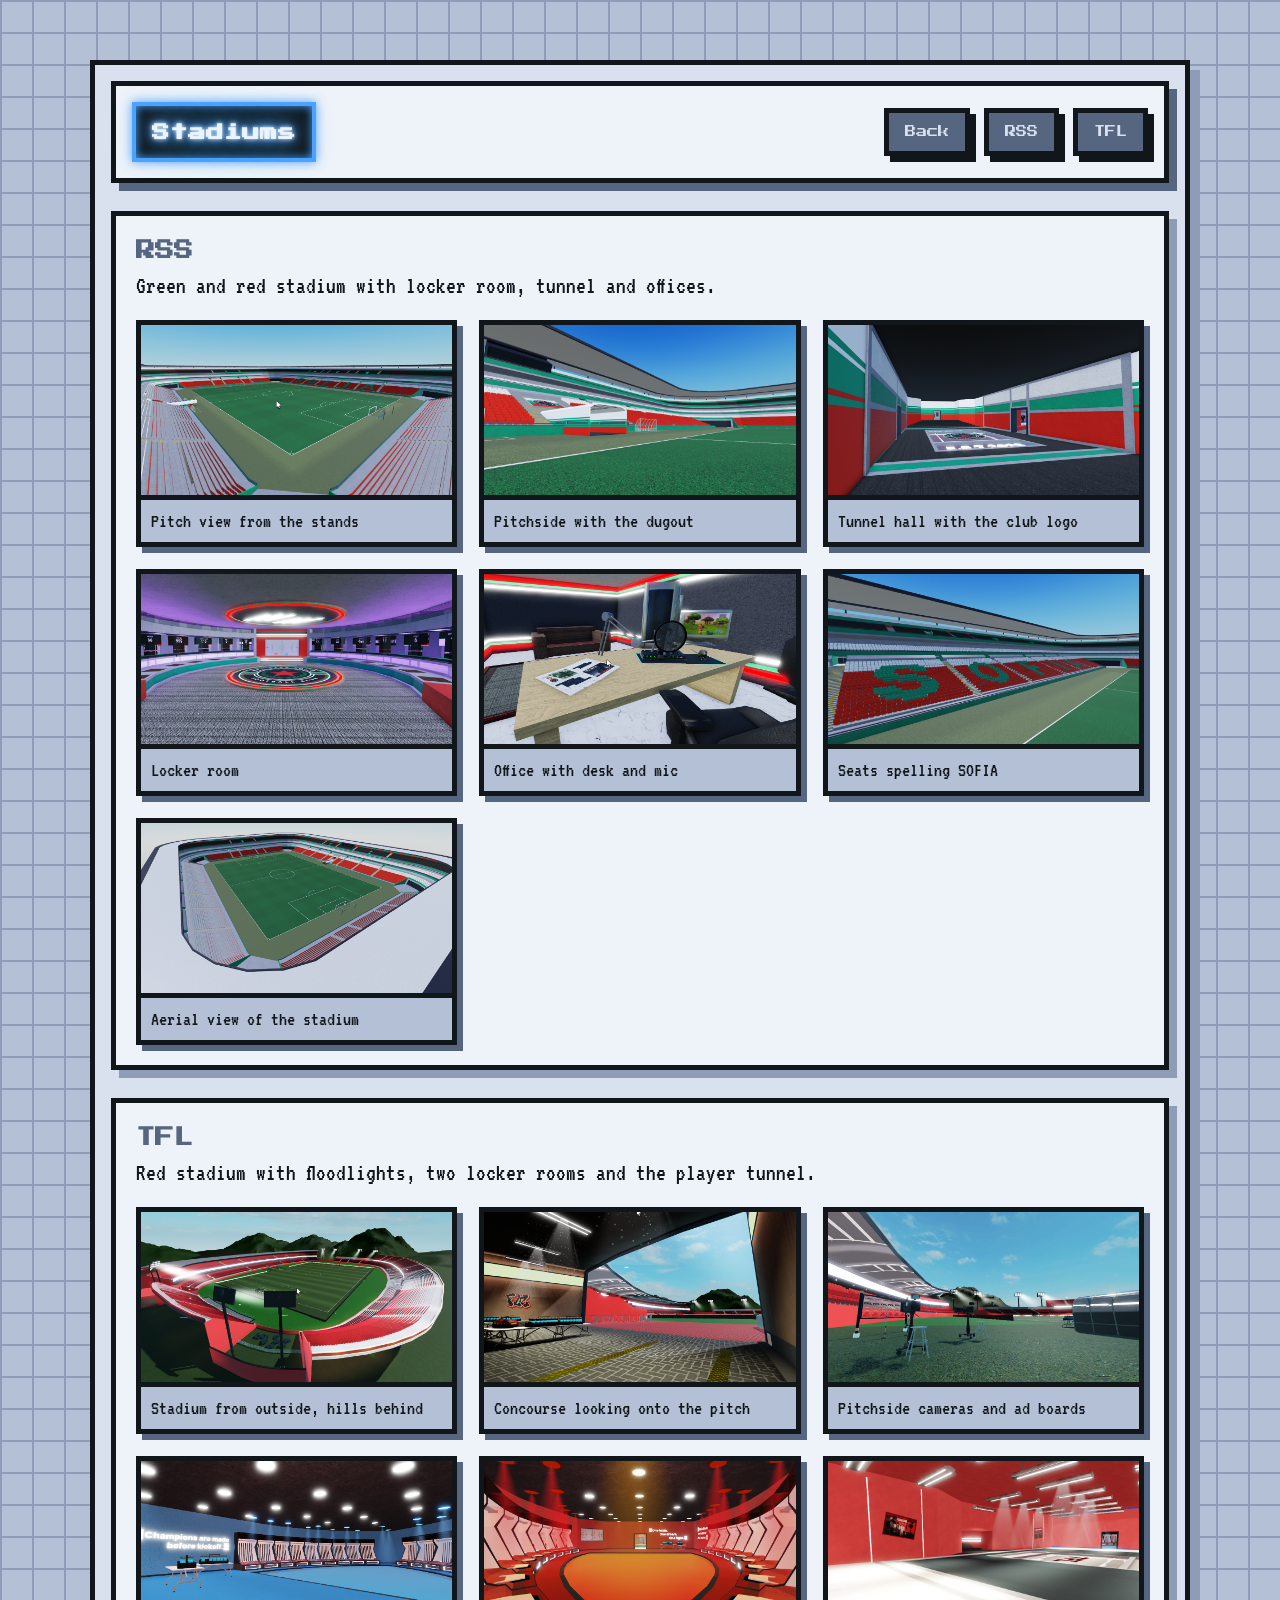
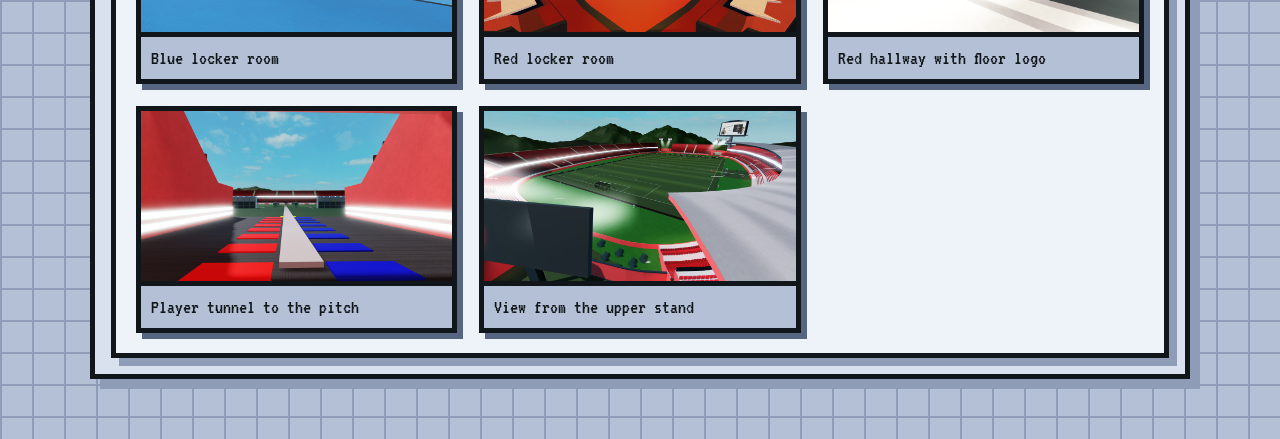
==== stad/stad.html @ 602bb1d6 "Creating onemore page to show off the work" ====
<!DOCTYPE html>
<html lang="en">
<head>
    <meta charset="UTF-8">
    <meta name="viewport" content="width=device-width, initial-scale=1.0">
    <title>Stadiums | Josey</title>
    <link rel="stylesheet" href="stad.css">
</head>
<body>
    <div class="Container">

        <!-- Top bar: title + links -->
        <div class="Top">
            <h1>Stadiums</h1>
            <nav class="Tabs">
                <a class="Btn" href="../../index.html">Back</a>
                <a class="Btn" href="#RSS">RSS</a>
                <a class="Btn" href="#TFL">TFL</a>
            </nav>
        </div>

        <section class="Section" id="RSS">
            <h2>RSS</h2>
            <p>Green and red stadium with locker room, tunnel and offices.</p>
            <div class="Grid">
                <a class="Shot" href="#RSS-SS1">
                    <figure style="margin:0">
                        <img src="RSS/SS1.png" alt="RSS: Pitch view from the stands" loading="lazy">
                        <figcaption>Pitch view from the stands</figcaption>
                    </figure>
                </a>
                <a class="Shot" href="#RSS-SS2">
                    <figure style="margin:0">
                        <img src="RSS/SS2.png" alt="RSS: Pitchside with the dugout" loading="lazy">
                        <figcaption>Pitchside with the dugout</figcaption>
                    </figure>
                </a>
                <a class="Shot" href="#RSS-SS3">
                    <figure style="margin:0">
                        <img src="RSS/SS3.png" alt="RSS: Tunnel hall with the club logo" loading="lazy">
                        <figcaption>Tunnel hall with the club logo</figcaption>
                    </figure>
                </a>
                <a class="Shot" href="#RSS-SS4">
                    <figure style="margin:0">
                        <img src="RSS/SS4.png" alt="RSS: Locker room" loading="lazy">
                        <figcaption>Locker room</figcaption>
                    </figure>
                </a>
                <a class="Shot" href="#RSS-SS5">
                    <figure style="margin:0">
                        <img src="RSS/SS5.png" alt="RSS: Office with desk and mic" loading="lazy">
                        <figcaption>Office with desk and mic</figcaption>
                    </figure>
                </a>
                <a class="Shot" href="#RSS-SS6">
                    <figure style="margin:0">
                        <img src="RSS/SS6.png" alt="RSS: Seats spelling SOFIA" loading="lazy">
                        <figcaption>Seats spelling SOFIA</figcaption>
                    </figure>
                </a>
                <a class="Shot" href="#RSS-SS7">
                    <figure style="margin:0">
                        <img src="RSS/SS7.png" alt="RSS: Aerial view of the stadium" loading="lazy">
                        <figcaption>Aerial view of the stadium</figcaption>
                    </figure>
                </a>
            </div>
        </section>

        <section class="Section" id="TFL">
            <h2>TFL</h2>
            <p>Red stadium with floodlights, two locker rooms and the player tunnel.</p>
            <div class="Grid">
                <a class="Shot" href="#TFL-SS1">
                    <figure style="margin:0">
                        <img src="TFL/SS1.png" alt="TFL: Stadium from outside, hills behind" loading="lazy">
                        <figcaption>Stadium from outside, hills behind</figcaption>
                    </figure>
                </a>
                <a class="Shot" href="#TFL-SS2">
                    <figure style="margin:0">
                        <img src="TFL/SS2.png" alt="TFL: Concourse looking onto the pitch" loading="lazy">
                        <figcaption>Concourse looking onto the pitch</figcaption>
                    </figure>
                </a>
                <a class="Shot" href="#TFL-SS3">
                    <figure style="margin:0">
                        <img src="TFL/SS3.png" alt="TFL: Pitchside cameras and ad boards" loading="lazy">
                        <figcaption>Pitchside cameras and ad boards</figcaption>
                    </figure>
                </a>
                <a class="Shot" href="#TFL-SS4">
                    <figure style="margin:0">
                        <img src="TFL/SS4.png" alt="TFL: Blue locker room" loading="lazy">
                        <figcaption>Blue locker room</figcaption>
                    </figure>
                </a>
                <a class="Shot" href="#TFL-SS5">
                    <figure style="margin:0">
                        <img src="TFL/SS5.png" alt="TFL: Red locker room" loading="lazy">
                        <figcaption>Red locker room</figcaption>
                    </figure>
                </a>
                <a class="Shot" href="#TFL-SS6">
                    <figure style="margin:0">
                        <img src="TFL/SS6.png" alt="TFL: Red hallway with floor logo" loading="lazy">
                        <figcaption>Red hallway with floor logo</figcaption>
                    </figure>
                </a>
                <a class="Shot" href="#TFL-SS7">
                    <figure style="margin:0">
                        <img src="TFL/SS7.png" alt="TFL: Player tunnel to the pitch" loading="lazy">
                        <figcaption>Player tunnel to the pitch</figcaption>
                    </figure>
                </a>
                <a class="Shot" href="#TFL-SS8">
                    <figure style="margin:0">
                        <img src="TFL/SS8.png" alt="TFL: View from the upper stand" loading="lazy">
                        <figcaption>View from the upper stand</figcaption>
                    </figure>
                </a>
            </div>
        </section>

    </div>

    <!-- Lightboxes: each one opens when its id is in the URL (#RSS-SS1 etc.) -->
        <div class="Lightbox" id="RSS-SS1">
            <a class="Backdrop" href="#RSS" aria-label="Close picture"></a>
            <img src="RSS/SS1.png" alt="RSS: Pitch view from the stands">
            <p>Pitch view from the stands</p>
            <a class="Btn" href="#RSS">Close</a>
        </div>
        <div class="Lightbox" id="RSS-SS2">
            <a class="Backdrop" href="#RSS" aria-label="Close picture"></a>
            <img src="RSS/SS2.png" alt="RSS: Pitchside with the dugout">
            <p>Pitchside with the dugout</p>
            <a class="Btn" href="#RSS">Close</a>
        </div>
        <div class="Lightbox" id="RSS-SS3">
            <a class="Backdrop" href="#RSS" aria-label="Close picture"></a>
            <img src="RSS/SS3.png" alt="RSS: Tunnel hall with the club logo">
            <p>Tunnel hall with the club logo</p>
            <a class="Btn" href="#RSS">Close</a>
        </div>
        <div class="Lightbox" id="RSS-SS4">
            <a class="Backdrop" href="#RSS" aria-label="Close picture"></a>
            <img src="RSS/SS4.png" alt="RSS: Locker room">
            <p>Locker room</p>
            <a class="Btn" href="#RSS">Close</a>
        </div>
        <div class="Lightbox" id="RSS-SS5">
            <a class="Backdrop" href="#RSS" aria-label="Close picture"></a>
            <img src="RSS/SS5.png" alt="RSS: Office with desk and mic">
            <p>Office with desk and mic</p>
            <a class="Btn" href="#RSS">Close</a>
        </div>
        <div class="Lightbox" id="RSS-SS6">
            <a class="Backdrop" href="#RSS" aria-label="Close picture"></a>
            <img src="RSS/SS6.png" alt="RSS: Seats spelling SOFIA">
            <p>Seats spelling SOFIA</p>
            <a class="Btn" href="#RSS">Close</a>
        </div>
        <div class="Lightbox" id="RSS-SS7">
            <a class="Backdrop" href="#RSS" aria-label="Close picture"></a>
            <img src="RSS/SS7.png" alt="RSS: Aerial view of the stadium">
            <p>Aerial view of the stadium</p>
            <a class="Btn" href="#RSS">Close</a>
        </div>
        <div class="Lightbox" id="TFL-SS1">
            <a class="Backdrop" href="#TFL" aria-label="Close picture"></a>
            <img src="TFL/SS1.png" alt="TFL: Stadium from outside, hills behind">
            <p>Stadium from outside, hills behind</p>
            <a class="Btn" href="#TFL">Close</a>
        </div>
        <div class="Lightbox" id="TFL-SS2">
            <a class="Backdrop" href="#TFL" aria-label="Close picture"></a>
            <img src="TFL/SS2.png" alt="TFL: Concourse looking onto the pitch">
            <p>Concourse looking onto the pitch</p>
            <a class="Btn" href="#TFL">Close</a>
        </div>
        <div class="Lightbox" id="TFL-SS3">
            <a class="Backdrop" href="#TFL" aria-label="Close picture"></a>
            <img src="TFL/SS3.png" alt="TFL: Pitchside cameras and ad boards">
            <p>Pitchside cameras and ad boards</p>
            <a class="Btn" href="#TFL">Close</a>
        </div>
        <div class="Lightbox" id="TFL-SS4">
            <a class="Backdrop" href="#TFL" aria-label="Close picture"></a>
            <img src="TFL/SS4.png" alt="TFL: Blue locker room">
            <p>Blue locker room</p>
            <a class="Btn" href="#TFL">Close</a>
        </div>
        <div class="Lightbox" id="TFL-SS5">
            <a class="Backdrop" href="#TFL" aria-label="Close picture"></a>
            <img src="TFL/SS5.png" alt="TFL: Red locker room">
            <p>Red locker room</p>
            <a class="Btn" href="#TFL">Close</a>
        </div>
        <div class="Lightbox" id="TFL-SS6">
            <a class="Backdrop" href="#TFL" aria-label="Close picture"></a>
            <img src="TFL/SS6.png" alt="TFL: Red hallway with floor logo">
            <p>Red hallway with floor logo</p>
            <a class="Btn" href="#TFL">Close</a>
        </div>
        <div class="Lightbox" id="TFL-SS7">
            <a class="Backdrop" href="#TFL" aria-label="Close picture"></a>
            <img src="TFL/SS7.png" alt="TFL: Player tunnel to the pitch">
            <p>Player tunnel to the pitch</p>
            <a class="Btn" href="#TFL">Close</a>
        </div>
        <div class="Lightbox" id="TFL-SS8">
            <a class="Backdrop" href="#TFL" aria-label="Close picture"></a>
            <img src="TFL/SS8.png" alt="TFL: View from the upper stand">
            <p>View from the upper stand</p>
            <a class="Btn" href="#TFL">Close</a>
        </div>
</body>
</html>
---- stad/stad.css ----
/* ============ PIXEL TIDE: stadium gallery page ============ */
@import url('https://fonts.googleapis.com/css2?family=Press+Start+2P&family=VT323&display=swap');

:root {
  --sky:   #DAE1EE;
  --mist:  #B4C0D5;
  --ink:   #10161A;
  --slate: #8E9CB7;
  --deep:  #566680;
  --paper: #EEF2F9;
  --neon:  #4DA3FF;
  --neon-core: #EAF4FF;
}

* { box-sizing: border-box; }

html { scroll-behavior: smooth; }

body {
  margin: 0;
  min-height: 100vh;
  font-family: 'VT323', monospace;
  font-size: 1.5rem;
  line-height: 1.3;
  color: var(--ink);
  background-color: var(--mist);
  background-image:
    linear-gradient(var(--slate) 2px, transparent 2px),
    linear-gradient(90deg, var(--slate) 2px, transparent 2px);
  background-size: 32px 32px;
  animation: grid-scroll 6s linear infinite;
}

/* ============ PAGE FRAME ============ */
.Container {
  max-width: 1100px;
  margin: clamp(20px, 5vw, 60px) auto;
  padding: 16px;
  background: var(--sky);
  border: 5px solid var(--ink);
  box-shadow: 10px 10px 0 var(--slate);
  animation: pop-in 0.5s steps(5) backwards;
}

/* ============ TOP BAR ============ */
.Top {
  display: flex;
  flex-wrap: wrap;
  align-items: center;
  justify-content: space-between;
  gap: 16px;
  padding: 16px;
  background: var(--paper);
  border: 5px solid var(--ink);
  box-shadow: 8px 8px 0 var(--deep);
}

/* neon title (same trick as the main page) */
.Top h1 {
  margin: 0;
  display: inline-block;
  padding: 12px 16px;
  font-family: 'Press Start 2P', monospace;
  font-size: 1.1rem;
  line-height: 1.6;
  background: var(--ink);
  border: 4px solid var(--neon);
  color: var(--neon-core);
  text-shadow:
    0 0 4px  var(--neon-core),
    0 0 10px var(--neon),
    0 0 20px var(--neon),
    0 0 40px var(--neon);
  box-shadow: 0 0 10px var(--neon), inset 0 0 10px var(--neon);
  animation: neon-flicker 3s linear infinite;
}

.Tabs {
  display: flex;
  flex-wrap: wrap;
  gap: 14px;
}

/* ============ PIXEL BUTTONS (links styled as buttons) ============ */
.Btn {
  display: inline-block;
  padding: 12px 16px;
  font-family: 'Press Start 2P', monospace;
  font-size: 0.7rem;
  text-decoration: none;
  color: var(--sky);
  background: var(--deep);
  border: 5px solid var(--ink);
  box-shadow: 6px 6px 0 var(--ink);
  transition: transform 0.1s steps(2), box-shadow 0.1s steps(2), background 0.1s steps(2);
}

.Btn:hover {
  background: var(--ink);
  transform: translate(-3px, -3px);
  box-shadow: 9px 9px 0 var(--slate);
}

.Btn:active {
  transform: translate(6px, 6px);
  box-shadow: 0 0 0 var(--ink);
}

/* ============ SECTIONS (RSS / TFL) ============ */
.Section {
  margin-top: 28px;
  padding: 20px;
  background: var(--paper);
  border: 5px solid var(--ink);
  box-shadow: 8px 8px 0 var(--slate);
  animation: pop-in 0.5s steps(5) 0.2s backwards;
  scroll-margin-top: 20px;
}

.Section h2 {
  margin: 0 0 4px 0;
  font-family: 'Press Start 2P', monospace;
  font-size: 1.2rem;
  line-height: 1.6;
  color: var(--deep);
}

.Section > p {
  margin: 0 0 18px 0;
}

/* ============ GALLERY GRID ============ */
.Grid {
  display: grid;
  grid-template-columns: repeat(auto-fill, minmax(240px, 1fr));
  gap: 22px;
}

.Shot {
  display: block;
  margin: 0;
  text-decoration: none;
  color: var(--ink);
  background: var(--mist);
  border: 5px solid var(--ink);
  box-shadow: 6px 6px 0 var(--deep);
  transition: transform 0.15s steps(3), box-shadow 0.15s steps(3);
}

.Shot:hover {
  transform: translate(-4px, -4px);
  box-shadow: 10px 10px 0 var(--ink);
}

.Shot img {
  display: block;
  width: 100%;
  aspect-ratio: 16 / 9;
  object-fit: cover;
  border-bottom: 5px solid var(--ink);
}

.Shot figcaption {
  padding: 8px 10px;
  font-size: 1.25rem;
}

/* ============ LIGHTBOX (click a picture, no JavaScript) ============ */
.Lightbox {
  display: none;                       /* hidden by default */
  position: fixed;
  inset: 0;
  z-index: 10;
  flex-direction: column;
  align-items: center;
  justify-content: center;
  gap: 14px;
  padding: 20px;
  background: rgba(16, 22, 26, 0.92);
}

.Lightbox:target {                     /* shown when the URL ends with its id */
  display: flex;
  animation: pop-in 0.3s steps(4);
}

.Backdrop {                            /* click anywhere dark to close */
  position: absolute;
  inset: 0;
}

.Lightbox img,
.Lightbox p,
.Lightbox .Btn {
  position: relative;                  /* sit above the backdrop */
}

.Lightbox img {
  max-width: 100%;
  max-height: 75vh;
  border: 5px solid var(--sky);
  box-shadow: 0 0 20px var(--neon);
}

.Lightbox p {
  margin: 0;
  color: var(--sky);
}

/* ============ FOCUS ============ */
a:focus-visible {
  outline: 4px dashed var(--neon);
  outline-offset: 4px;
}

/* ============ ANIMATIONS ============ */
@keyframes pop-in {
  from { opacity: 0; transform: translateY(30px) scale(0.9); }
  to   { opacity: 1; transform: translateY(0)    scale(1);   }
}

@keyframes grid-scroll {
  to { background-position: 32px 32px; }
}

@keyframes neon-flicker {
  0%, 18%, 22%, 62%, 66%, 100% { opacity: 1; }
  20%, 64% {
    opacity: 0.55;
    text-shadow: 0 0 2px var(--neon-core), 0 0 6px var(--neon);
  }
  21%, 65% { opacity: 0.9; }
}

/* ============ PHONES ============ */
@media (max-width: 700px) {
  body { font-size: 1.3rem; }
  .Top { justify-content: center; text-align: center; }
  .Grid { grid-template-columns: 1fr; }
}

/* ============ NO MOTION IF THE USER ASKS ============ */
@media (prefers-reduced-motion: reduce) {
  html { scroll-behavior: auto; }
  *, *::before, *::after {
    animation: none !important;
    transition: none !important;
  }
}
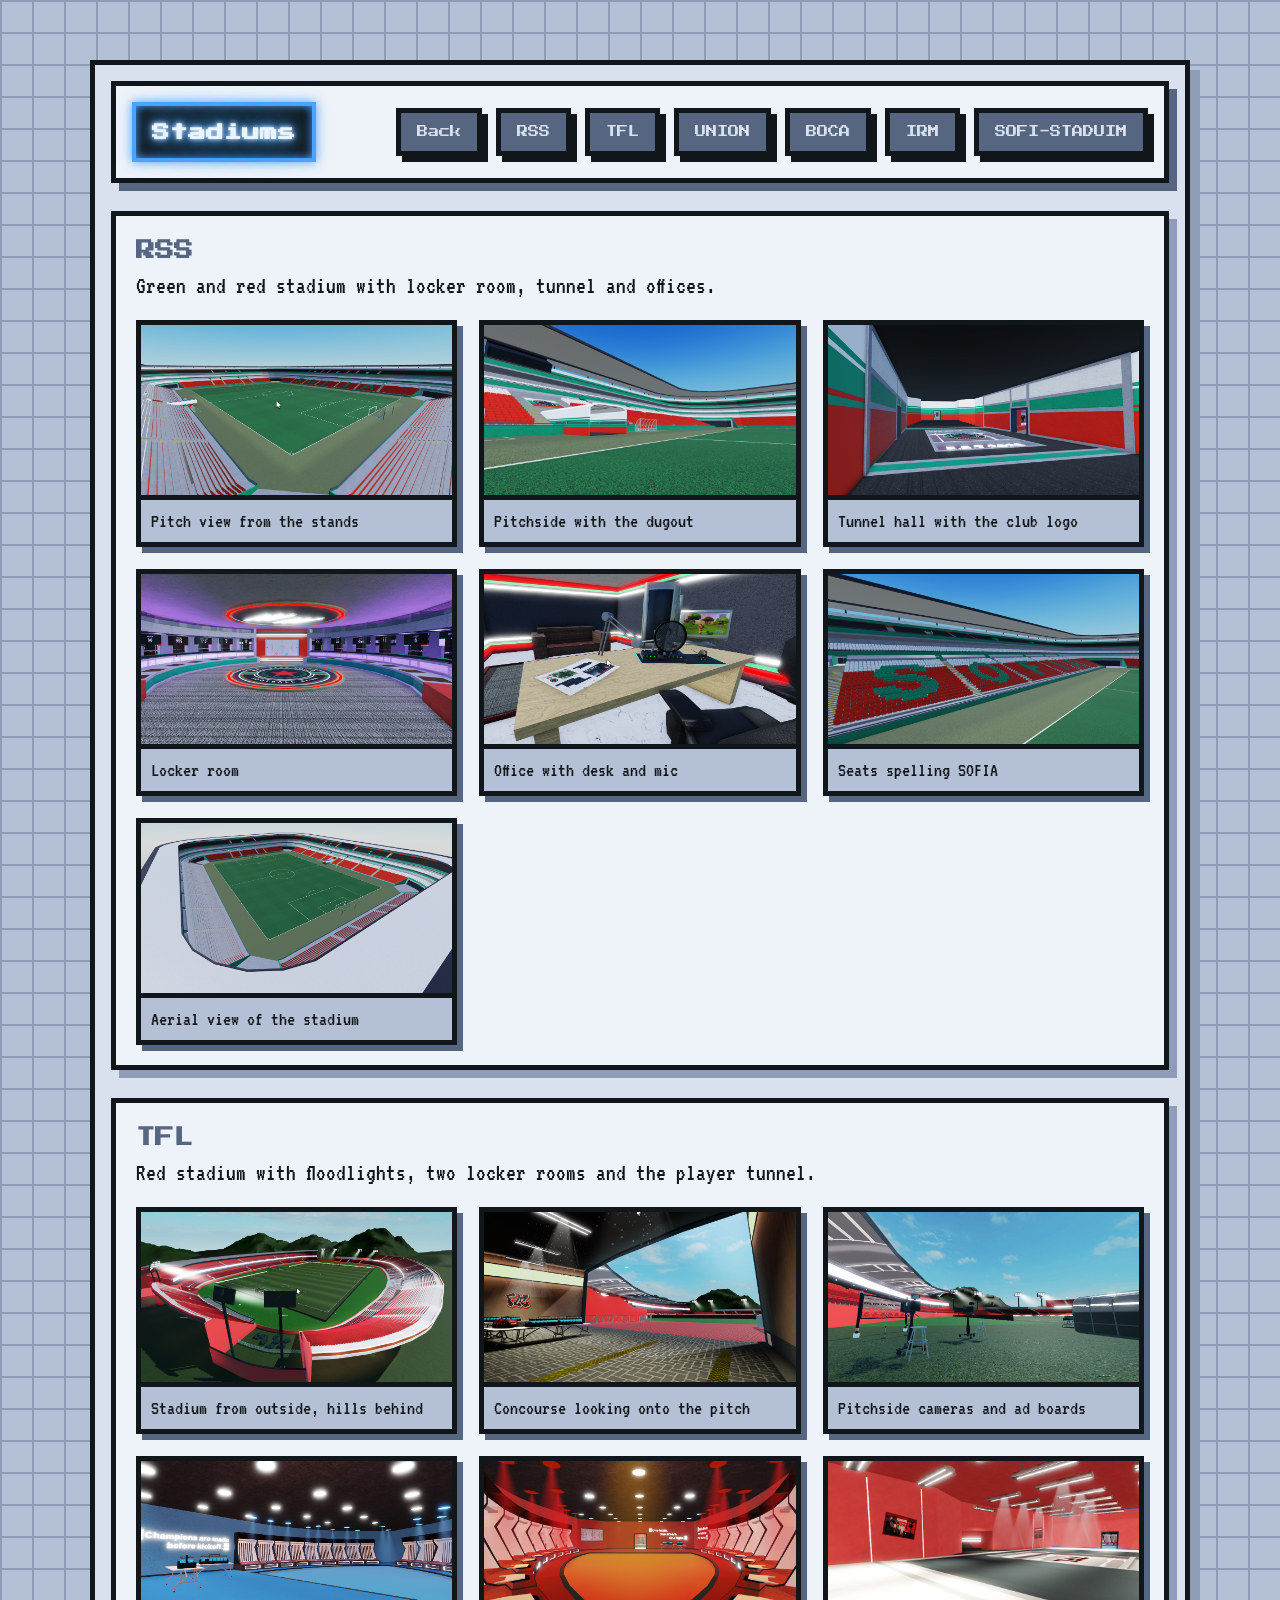
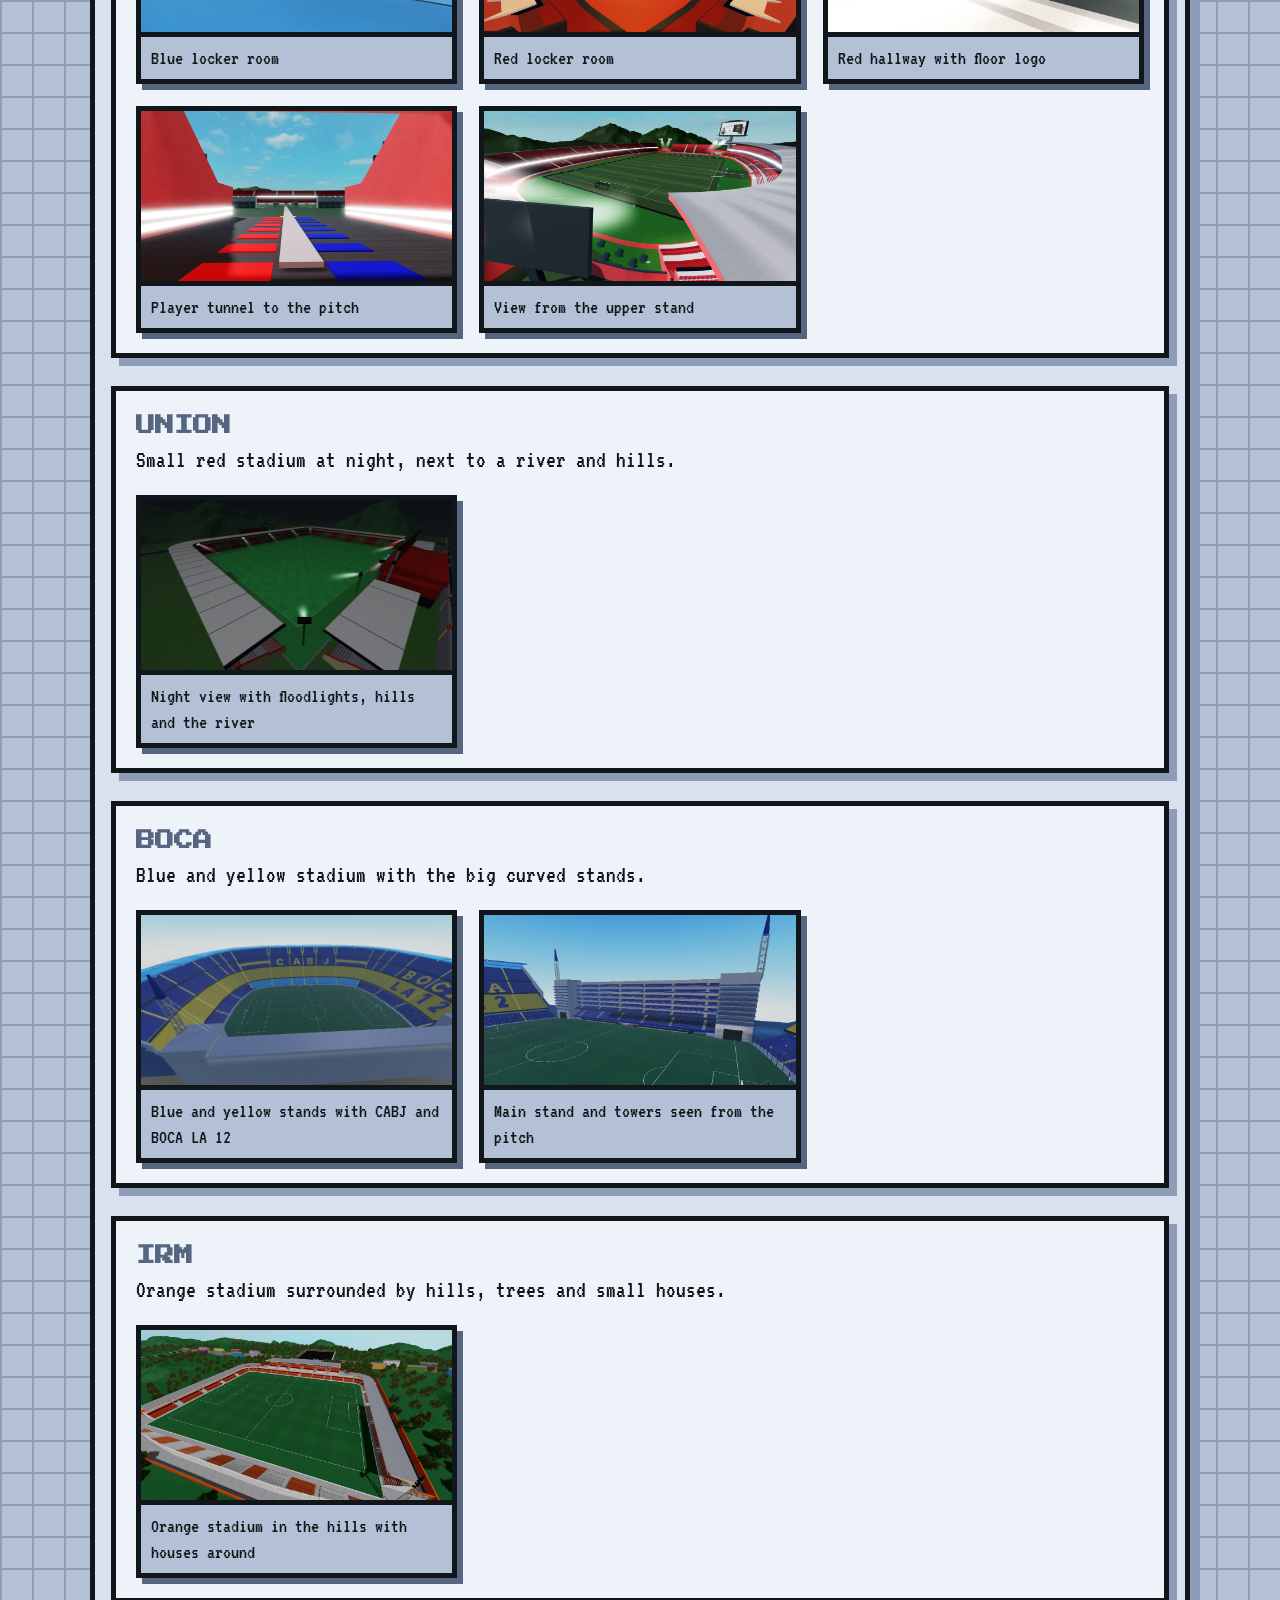
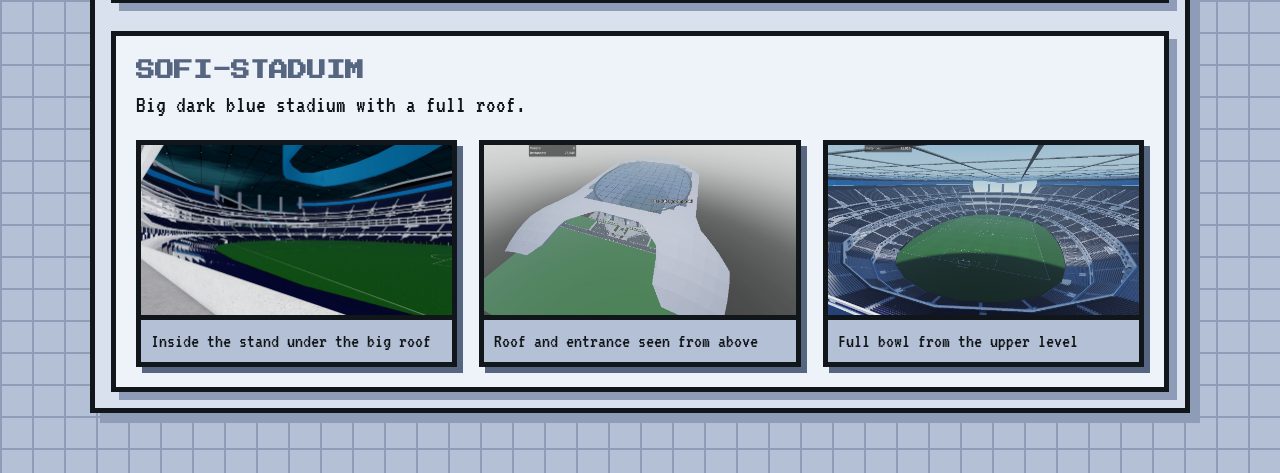
==== commit 628c665a: "I have added more Information into the Project" ====
--- a/stad/stad.html
+++ b/stad/stad.html
@@ -3,7 +3,7 @@
 <head>
     <meta charset="UTF-8">
     <meta name="viewport" content="width=device-width, initial-scale=1.0">
-    <title>Stadiums | Josey</title>
+    <title>Projects | Josey</title>
     <link rel="stylesheet" href="stad.css">
 </head>
 <body>
@@ -13,9 +13,13 @@
         <div class="Top">
             <h1>Stadiums</h1>
             <nav class="Tabs">
-                <a class="Btn" href="../../index.html">Back</a>
+                <a class="Btn" href="../index.html">Back</a>
                 <a class="Btn" href="#RSS">RSS</a>
                 <a class="Btn" href="#TFL">TFL</a>
+                <a class="Btn" href="#UNION">UNION</a>
+                <a class="Btn" href="#BOCA">BOCA</a>
+                <a class="Btn" href="#IRM">IRM</a>
+                <a class="Btn" href="#SOFI-STADUIM">SOFI-STADUIM</a>
             </nav>
         </div>
 
@@ -25,43 +29,43 @@
             <div class="Grid">
                 <a class="Shot" href="#RSS-SS1">
                     <figure style="margin:0">
-                        <img src="RSS/SS1.png" alt="RSS: Pitch view from the stands" loading="lazy">
+                        <img src="RSS/SS1.png" alt="RSS: Pitch view from the stands">
                         <figcaption>Pitch view from the stands</figcaption>
                     </figure>
                 </a>
                 <a class="Shot" href="#RSS-SS2">
                     <figure style="margin:0">
-                        <img src="RSS/SS2.png" alt="RSS: Pitchside with the dugout" loading="lazy">
+                        <img src="RSS/SS2.png" alt="RSS: Pitchside with the dugout">
                         <figcaption>Pitchside with the dugout</figcaption>
                     </figure>
                 </a>
                 <a class="Shot" href="#RSS-SS3">
                     <figure style="margin:0">
-                        <img src="RSS/SS3.png" alt="RSS: Tunnel hall with the club logo" loading="lazy">
+                        <img src="RSS/SS3.png" alt="RSS: Tunnel hall with the club logo">
                         <figcaption>Tunnel hall with the club logo</figcaption>
                     </figure>
                 </a>
                 <a class="Shot" href="#RSS-SS4">
                     <figure style="margin:0">
-                        <img src="RSS/SS4.png" alt="RSS: Locker room" loading="lazy">
+                        <img src="RSS/SS4.png" alt="RSS: Locker room">
                         <figcaption>Locker room</figcaption>
                     </figure>
                 </a>
                 <a class="Shot" href="#RSS-SS5">
                     <figure style="margin:0">
-                        <img src="RSS/SS5.png" alt="RSS: Office with desk and mic" loading="lazy">
+                        <img src="RSS/SS5.png" alt="RSS: Office with desk and mic">
                         <figcaption>Office with desk and mic</figcaption>
                     </figure>
                 </a>
                 <a class="Shot" href="#RSS-SS6">
                     <figure style="margin:0">
-                        <img src="RSS/SS6.png" alt="RSS: Seats spelling SOFIA" loading="lazy">
+                        <img src="RSS/SS6.png" alt="RSS: Seats spelling SOFIA">
                         <figcaption>Seats spelling SOFIA</figcaption>
                     </figure>
                 </a>
                 <a class="Shot" href="#RSS-SS7">
                     <figure style="margin:0">
-                        <img src="RSS/SS7.png" alt="RSS: Aerial view of the stadium" loading="lazy">
+                        <img src="RSS/SS7.png" alt="RSS: Aerial view of the stadium">
                         <figcaption>Aerial view of the stadium</figcaption>
                     </figure>
                 </a>
@@ -74,50 +78,120 @@
             <div class="Grid">
                 <a class="Shot" href="#TFL-SS1">
                     <figure style="margin:0">
-                        <img src="TFL/SS1.png" alt="TFL: Stadium from outside, hills behind" loading="lazy">
+                        <img src="TFL/SS1.png" alt="TFL: Stadium from outside, hills behind">
                         <figcaption>Stadium from outside, hills behind</figcaption>
                     </figure>
                 </a>
                 <a class="Shot" href="#TFL-SS2">
                     <figure style="margin:0">
-                        <img src="TFL/SS2.png" alt="TFL: Concourse looking onto the pitch" loading="lazy">
+                        <img src="TFL/SS2.png" alt="TFL: Concourse looking onto the pitch">
                         <figcaption>Concourse looking onto the pitch</figcaption>
                     </figure>
                 </a>
                 <a class="Shot" href="#TFL-SS3">
                     <figure style="margin:0">
-                        <img src="TFL/SS3.png" alt="TFL: Pitchside cameras and ad boards" loading="lazy">
+                        <img src="TFL/SS3.png" alt="TFL: Pitchside cameras and ad boards">
                         <figcaption>Pitchside cameras and ad boards</figcaption>
                     </figure>
                 </a>
                 <a class="Shot" href="#TFL-SS4">
                     <figure style="margin:0">
-                        <img src="TFL/SS4.png" alt="TFL: Blue locker room" loading="lazy">
+                        <img src="TFL/SS4.png" alt="TFL: Blue locker room">
                         <figcaption>Blue locker room</figcaption>
                     </figure>
                 </a>
                 <a class="Shot" href="#TFL-SS5">
                     <figure style="margin:0">
-                        <img src="TFL/SS5.png" alt="TFL: Red locker room" loading="lazy">
+                        <img src="TFL/SS5.png" alt="TFL: Red locker room">
                         <figcaption>Red locker room</figcaption>
                     </figure>
                 </a>
                 <a class="Shot" href="#TFL-SS6">
                     <figure style="margin:0">
-                        <img src="TFL/SS6.png" alt="TFL: Red hallway with floor logo" loading="lazy">
+                        <img src="TFL/SS6.png" alt="TFL: Red hallway with floor logo">
                         <figcaption>Red hallway with floor logo</figcaption>
                     </figure>
                 </a>
                 <a class="Shot" href="#TFL-SS7">
                     <figure style="margin:0">
-                        <img src="TFL/SS7.png" alt="TFL: Player tunnel to the pitch" loading="lazy">
+                        <img src="TFL/SS7.png" alt="TFL: Player tunnel to the pitch">
                         <figcaption>Player tunnel to the pitch</figcaption>
                     </figure>
                 </a>
                 <a class="Shot" href="#TFL-SS8">
                     <figure style="margin:0">
-                        <img src="TFL/SS8.png" alt="TFL: View from the upper stand" loading="lazy">
+                        <img src="TFL/SS8.png" alt="TFL: View from the upper stand">
                         <figcaption>View from the upper stand</figcaption>
+                    </figure>
+                </a>
+            </div>
+        </section>
+
+        <section class="Section" id="UNION">
+            <h2>UNION</h2>
+            <p>Small red stadium at night, next to a river and hills.</p>
+            <div class="Grid">
+                <a class="Shot" href="#UNION-SS1">
+                    <figure style="margin:0">
+                        <img src="UNION/SS1.jpg" alt="UNION: Night view with floodlights, hills and the river">
+                        <figcaption>Night view with floodlights, hills and the river</figcaption>
+                    </figure>
+                </a>
+            </div>
+        </section>
+
+        <section class="Section" id="BOCA">
+            <h2>BOCA</h2>
+            <p>Blue and yellow stadium with the big curved stands.</p>
+            <div class="Grid">
+                <a class="Shot" href="#BOCA-SS1">
+                    <figure style="margin:0">
+                        <img src="BOCA/SS1.jpg" alt="BOCA: Blue and yellow stands with CABJ and BOCA LA 12">
+                        <figcaption>Blue and yellow stands with CABJ and BOCA LA 12</figcaption>
+                    </figure>
+                </a>
+                <a class="Shot" href="#BOCA-SS2">
+                    <figure style="margin:0">
+                        <img src="BOCA/SS2.jpg" alt="BOCA: Main stand and towers seen from the pitch">
+                        <figcaption>Main stand and towers seen from the pitch</figcaption>
+                    </figure>
+                </a>
+            </div>
+        </section>
+
+        <section class="Section" id="IRM">
+            <h2>IRM</h2>
+            <p>Orange stadium surrounded by hills, trees and small houses.</p>
+            <div class="Grid">
+                <a class="Shot" href="#IRM-SS1">
+                    <figure style="margin:0">
+                        <img src="IRM/SS1.jpg" alt="IRM: Orange stadium in the hills with houses around">
+                        <figcaption>Orange stadium in the hills with houses around</figcaption>
+                    </figure>
+                </a>
+            </div>
+        </section>
+
+        <section class="Section" id="ARENA">
+            <h2>SOFI-STADUIM</h2>
+            <p>Big dark blue stadium with a full roof.</p>
+            <div class="Grid">
+                <a class="Shot" href="#SOFI-STADUIM">
+                    <figure style="margin:0">
+                        <img src="ARENA/SS1.jpg" alt="ARENA: Inside the stand under the big roof">
+                        <figcaption>Inside the stand under the big roof</figcaption>
+                    </figure>
+                </a>
+                <a class="Shot" href="#ARENA-SS2">
+                    <figure style="margin:0">
+                        <img src="ARENA/SS2.jpg" alt="ARENA: Roof and entrance seen from above">
+                        <figcaption>Roof and entrance seen from above</figcaption>
+                    </figure>
+                </a>
+                <a class="Shot" href="#ARENA-SS3">
+                    <figure style="margin:0">
+                        <img src="ARENA/SS3.jpg" alt="ARENA: Full bowl from the upper level">
+                        <figcaption>Full bowl from the upper level</figcaption>
                     </figure>
                 </a>
             </div>
@@ -216,5 +290,47 @@
             <p>View from the upper stand</p>
             <a class="Btn" href="#TFL">Close</a>
         </div>
+        <div class="Lightbox" id="UNION-SS1">
+            <a class="Backdrop" href="#UNION" aria-label="Close picture"></a>
+            <img src="UNION/SS1.jpg" alt="UNION: Night view with floodlights, hills and the river">
+            <p>Night view with floodlights, hills and the river</p>
+            <a class="Btn" href="#UNION">Close</a>
+        </div>
+        <div class="Lightbox" id="BOCA-SS1">
+            <a class="Backdrop" href="#BOCA" aria-label="Close picture"></a>
+            <img src="BOCA/SS1.jpg" alt="BOCA: Blue and yellow stands with CABJ and BOCA LA 12">
+            <p>Blue and yellow stands with CABJ and BOCA LA 12</p>
+            <a class="Btn" href="#BOCA">Close</a>
+        </div>
+        <div class="Lightbox" id="BOCA-SS2">
+            <a class="Backdrop" href="#BOCA" aria-label="Close picture"></a>
+            <img src="BOCA/SS2.jpg" alt="BOCA: Main stand and towers seen from the pitch">
+            <p>Main stand and towers seen from the pitch</p>
+            <a class="Btn" href="#BOCA">Close</a>
+        </div>
+        <div class="Lightbox" id="IRM-SS1">
+            <a class="Backdrop" href="#IRM" aria-label="Close picture"></a>
+            <img src="IRM/SS1.jpg" alt="IRM: Orange stadium in the hills with houses around">
+            <p>Orange stadium in the hills with houses around</p>
+            <a class="Btn" href="#IRM">Close</a>
+        </div>
+        <div class="Lightbox" id="ARENA-SS1">
+            <a class="Backdrop" href="#ARENA" aria-label="Close picture"></a>
+            <img src="ARENA/SS1.jpg" alt="ARENA: Inside the stand under the big roof">
+            <p>Inside the stand under the big roof</p>
+            <a class="Btn" href="#ARENA">Close</a>
+        </div>
+        <div class="Lightbox" id="ARENA-SS2">
+            <a class="Backdrop" href="#ARENA" aria-label="Close picture"></a>
+            <img src="ARENA/SS2.jpg" alt="ARENA: Roof and entrance seen from above">
+            <p>Roof and entrance seen from above</p>
+            <a class="Btn" href="#ARENA">Close</a>
+        </div>
+        <div class="Lightbox" id="ARENA-SS3">
+            <a class="Backdrop" href="#ARENA" aria-label="Close picture"></a>
+            <img src="ARENA/SS3.jpg" alt="ARENA: Full bowl from the upper level">
+            <p>Full bowl from the upper level</p>
+            <a class="Btn" href="#ARENA">Close</a>
+        </div>
 </body>
 </html>
